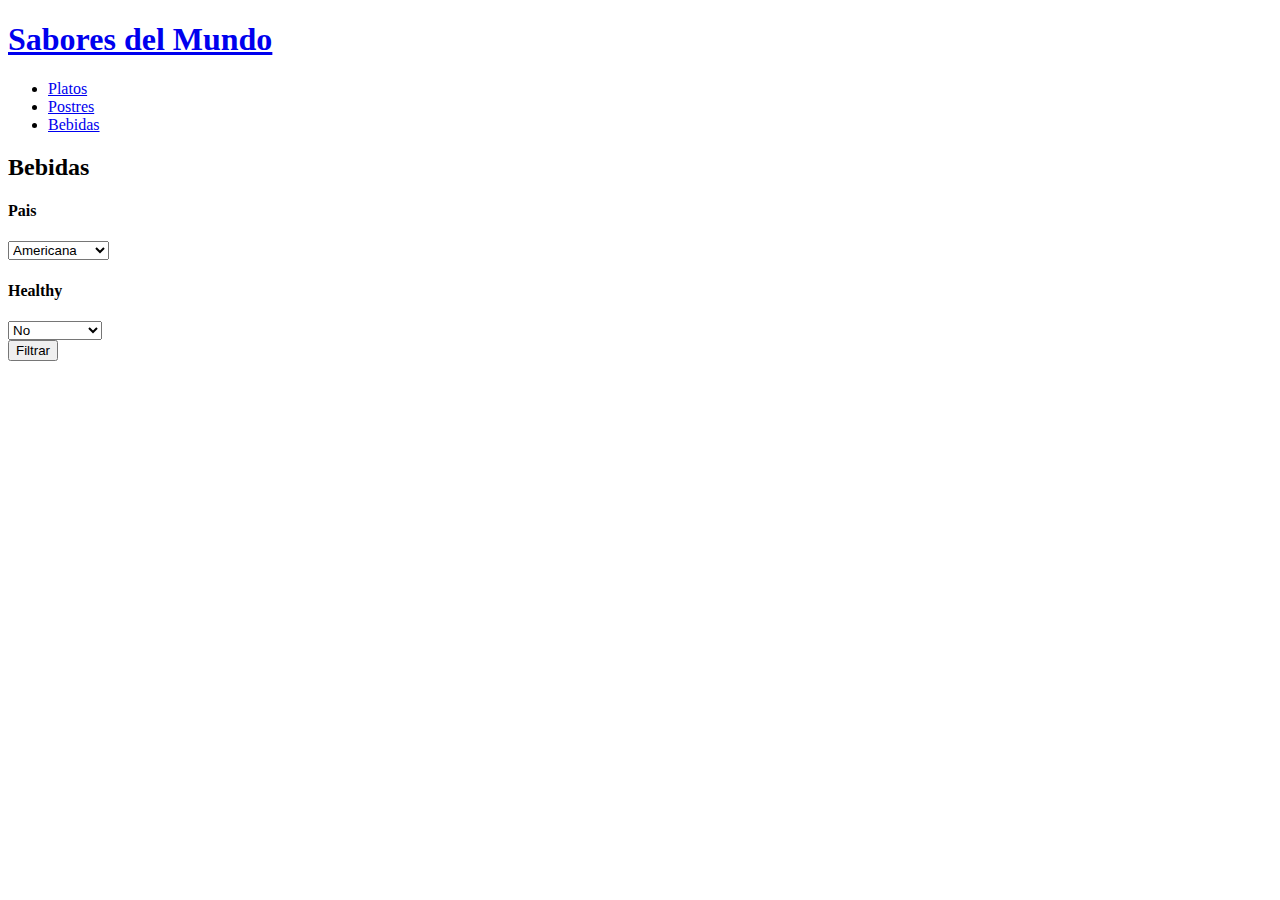
==== bebidas.html @ 656ae29a "js casi acabado" ====
<!DOCTYPE html>
<html lang="en">
<head>
    <meta charset="UTF-8">
    <meta http-equiv="X-UA-Compatible" content="IE=edge">
    <meta name="viewport" content="width=device-width, initial-scale=1.0">
    <title>Bebidas</title>
</head>
<body>
    <section id="inicio">
        <h1 id="tituloclick"><a href="index.html" onclick="seleccionar()">Sabores del Mundo</a></h1>
        <ul id="barraInicio">
            <li id="platos"><a href="platos.html" onclick="seleccionar()">Platos</a></li>
            <li id="postres"><a href="postres.html" onclick="seleccionar()">Postres</a></li>
            <li id="bebidas"><a href="bebidas.html" onclick="seleccionar()">Bebidas</a></li>
        </ul>
    <h2>Bebidas</h2>
    <div class="menubebidass">
            <h4>Pais</h4>
            <select class="paisbebidas" id="paisbebidas">
                <option value="America">Americana</option>
                <option value="Francesa">Francesa</option>
                <option value="Italiana">Italiana</option>
                <option value="Japonesa" >Japonesa</option>
                <option value="Asia">Asiatica</option>
                <option value="Mediterranea">Mediterranea</option>
                <option value="China">China</option>
                <option value="Mexicana">mexicana</option>
                <option value="India">India</option>
                <option value="Inglesa">Inglesa</option>
            </select>
    </div>
    <div class="menubebidas">
            <h4>Healthy</h4>        
            <select class="healthbebidas" id="healthbebidas">
                <option value="Normal">No</option>
                <option value="vegetariana">Vegetariana</option>
                <option value="vegana">Vegana</option>
            </select>
    </div>
    <button id="botonFiltrarBebidas">Filtrar</button>

    <section id="bebidasRicas"></section>
    <script src="js/bebidas.js"></script>
    
    
    
</body>
</html>
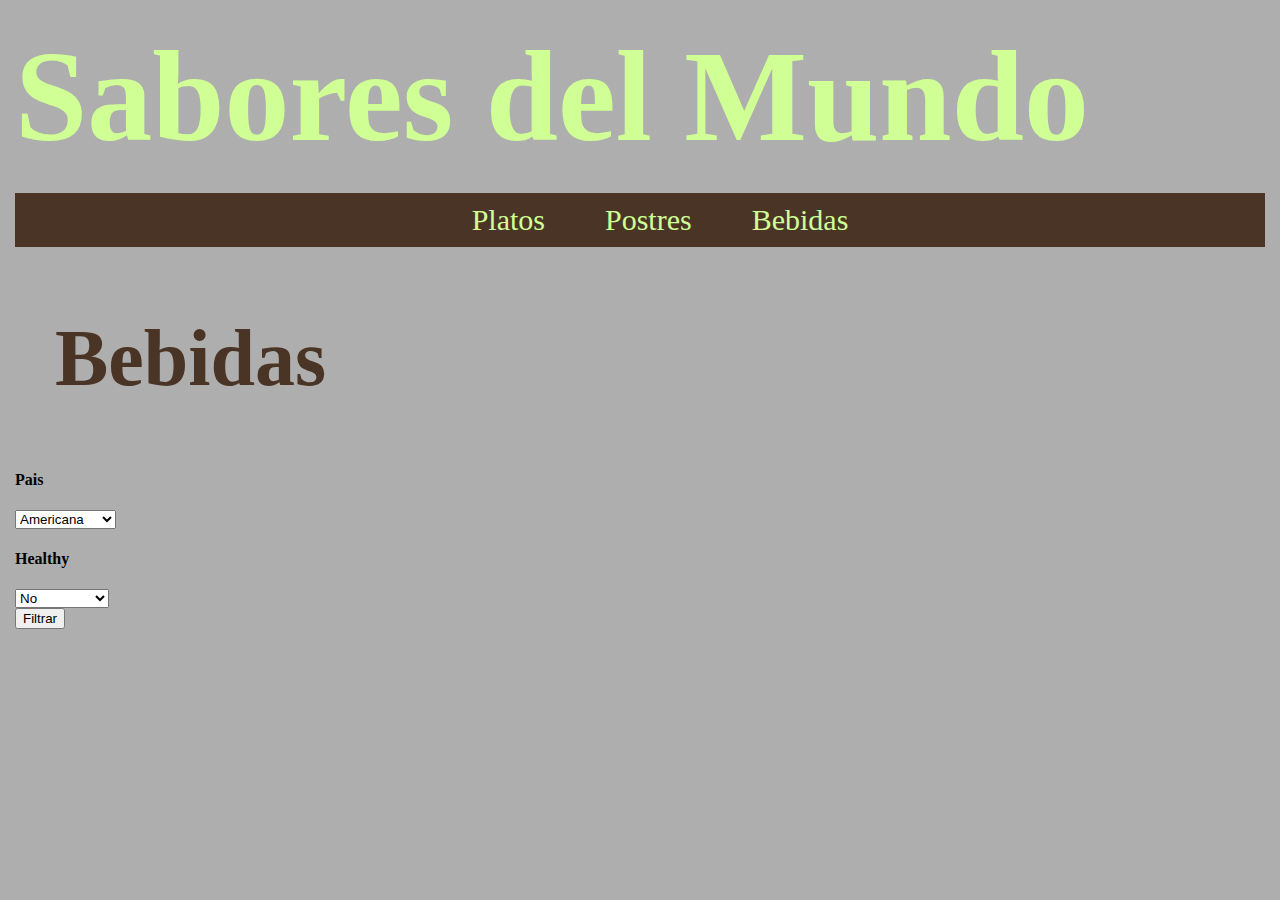
==== commit 49442cee: "inicio favoritosy css" ====
--- a/bebidas.html
+++ b/bebidas.html
@@ -4,44 +4,48 @@
     <meta charset="UTF-8">
     <meta http-equiv="X-UA-Compatible" content="IE=edge">
     <meta name="viewport" content="width=device-width, initial-scale=1.0">
+    <link rel="stylesheet" href="https://cdnjs.cloudflare.com/ajax/libs/font-awesome/6.3.0/css/all.min.css" integrity="sha512-SzlrxWUlpfuzQ+pcUCosxcglQRNAq/DZjVsC0lE40xsADsfeQoEypE+enwcOiGjk/bSuGGKHEyjSoQ1zVisanQ==" crossorigin="anonymous" referrerpolicy="no-referrer" />    <link rel="stylesheet" href="css/platos.css">
+    <link rel="stylesheet" href="css/bebidas.css">
     <title>Bebidas</title>
 </head>
 <body>
-    <section id="inicio">
-        <h1 id="tituloclick"><a href="index.html" onclick="seleccionar()">Sabores del Mundo</a></h1>
-        <ul id="barraInicio">
-            <li id="platos"><a href="platos.html" onclick="seleccionar()">Platos</a></li>
-            <li id="postres"><a href="postres.html" onclick="seleccionar()">Postres</a></li>
-            <li id="bebidas"><a href="bebidas.html" onclick="seleccionar()">Bebidas</a></li>
-        </ul>
-    <h2>Bebidas</h2>
-    <div class="menubebidass">
-            <h4>Pais</h4>
-            <select class="paisbebidas" id="paisbebidas">
-                <option value="America">Americana</option>
-                <option value="Francesa">Francesa</option>
-                <option value="Italiana">Italiana</option>
-                <option value="Japonesa" >Japonesa</option>
-                <option value="Asia">Asiatica</option>
-                <option value="Mediterranea">Mediterranea</option>
-                <option value="China">China</option>
-                <option value="Mexicana">mexicana</option>
-                <option value="India">India</option>
-                <option value="Inglesa">Inglesa</option>
-            </select>
-    </div>
-    <div class="menubebidas">
-            <h4>Healthy</h4>        
-            <select class="healthbebidas" id="healthbebidas">
-                <option value="Normal">No</option>
-                <option value="vegetariana">Vegetariana</option>
-                <option value="vegana">Vegana</option>
-            </select>
-    </div>
-    <button id="botonFiltrarBebidas">Filtrar</button>
-
+    <header>
+        <section id="inicio">
+            <h1 id="tituloclick"><a href="index.html" onclick="seleccionar()">Sabores del Mundo</a></h1>
+            <ul id="barraInicio">
+                <li id="platos"><a href="platos.html" onclick="seleccionar()">Platos</a></li>
+                <li id="postres"><a href="postres.html" onclick="seleccionar()">Postres</a></li>
+                <li id="bebidas"><a href="bebidas.html" onclick="seleccionar()">Bebidas</a></li>
+            </ul>
+        </section>
+        <h2>Bebidas</h2>
+        <div class="menubebidass">
+                <h4>Pais</h4>
+                <select class="paisbebidas" id="paisbebidas">
+                    <option value="America">Americana</option>
+                    <option value="Francesa">Francesa</option>
+                    <option value="Italiana">Italiana</option>
+                    <option value="Japonesa" >Japonesa</option>
+                    <option value="Asia">Asiatica</option>
+                    <option value="Mediterranea">Mediterranea</option>
+                    <option value="China">China</option>
+                    <option value="Mexicana">mexicana</option>
+                    <option value="India">India</option>
+                    <option value="Inglesa">Inglesa</option>
+                </select>
+        </div>
+        <div class="menubebidas">
+                <h4>Healthy</h4>        
+                <select class="healthbebidas" id="healthbebidas">
+                    <option value="Normal">No</option>
+                    <option value="vegetariana">Vegetariana</option>
+                    <option value="vegana">Vegana</option>
+                </select>
+        </div>
+        <button id="botonFiltrarBebidas">Filtrar</button>
+    </header>
     <section id="bebidasRicas"></section>
-    <script src="js/bebidas.js"></script>
+    <script type="module" src="js/bebidas.js"></script>
     
     
     
--- a/css/platos.css
+++ b/css/platos.css
@@ -0,0 +1,137 @@
+
+.hidden{
+  display:none;
+}
+body{
+  background:  linear-gradient(to right,rgba(94, 94, 94, 0.7),rgba(94,94,94,0.7)), url("https://cdn.businessinsider.es/sites/navi.axelspringer.es/public/media/image/2020/10/comida-platos-mesa-comida-2115297.jpg?tf=1080x");
+  background-size: 100%;
+}
+
+#platosRicos{
+  background-color:rgba(94, 94, 94, 0.9);
+  margin-top: 150px;
+}
+h1 a{
+  color:#d0ff95;
+  font-size: 130px;
+  text-decoration: none;
+}
+
+h2{
+  color:#4a3425;
+  font-size: 80px;
+  margin-left: 40px;
+}
+
+#nombrefiltros{
+  color:#fff;
+  font-size: 50px;
+  margin-bottom:0px
+}
+
+#barraInicio{
+  list-style: none;
+  padding-top: 10px;
+  padding-bottom: 10px;
+  background-color: #4a3425;
+  text-align: center;
+  display: flex;
+  justify-content: center;
+  padding-left: 0px;
+  
+  
+}
+
+#barraInicio li a{
+  text-decoration: none;
+  color: #d0ff95;
+  padding: 10px;
+  text-align: center;
+  border-radius: 10px;
+  font-size: 30px;
+  padding-left: 50px;
+  
+}
+
+#corazon{
+  color:red;
+
+}
+
+#filtros{
+  
+  display:-webkit-flex;
+  justify-content: center;
+}
+
+.paisplatos, .menuplatos, .tipoplatos, .healthplatos{
+  padding-right: 50px;
+  text-align: center;
+  
+}
+
+#paisplatos, #comidaplatos, #tipocomidaplatos, #healthplatos{
+  color:#fff;
+  background: none;
+  border:none;
+  font-size: 30px;
+}
+
+#seccionBoton{
+  text-align: center;
+  margin-top: 70px;
+}
+
+#botonFiltrarPlatos{
+  background: none;
+  border: 5px solid#4a3425;
+  border-radius: 20px;
+  color:#d0ff95;
+  font-size: 50px;
+  margin-top: 30px;
+  text-align: right;
+}
+
+h3{
+  color:#fff;
+  font-size: 30px;
+}
+
+article{
+  margin-left: 10px;
+}
+
+article a{
+  text-decoration: none;
+}
+
+.fa-angle-down{
+  text-decoration: none;
+  background: none;
+  border:none;
+  color:#fff;
+  display:block;
+  padding-top:5px;
+  padding-bottom: 5px;
+  font-size: 20px;
+  margin-left: 10px;
+}
+
+.fa-regular{
+  text-decoration: none;
+  background: none;
+  border:none;
+  color:#fff;
+  display:block;
+  padding-top:5px;
+  padding-bottom: 5px;
+  font-size: 20px;
+  margin-left: 10px;
+}
+#cargarImagen{
+  text-align: center;
+}
+#cargarImagen img{
+  width: 500px;
+  height: 500px;
+}--- a/css/bebidas.css
+++ b/css/bebidas.css
@@ -0,0 +1,14 @@
+
+.hidden{
+    display:none;
+}
+body{
+    background:  linear-gradient(to right,rgba(94, 94, 94, 0.5),rgba(94,94,94,0.5)), url("https://cdn.businessinsider.es/sites/navi.axelspringer.es/public/media/image/2020/10/comida-platos-mesa-comida-2115297.jpg?tf=1080x");
+    margin:15px;
+}
+h1 a{
+    color:#d0ff95;
+    font-size: 130px;
+    text-decoration: none;
+}
+
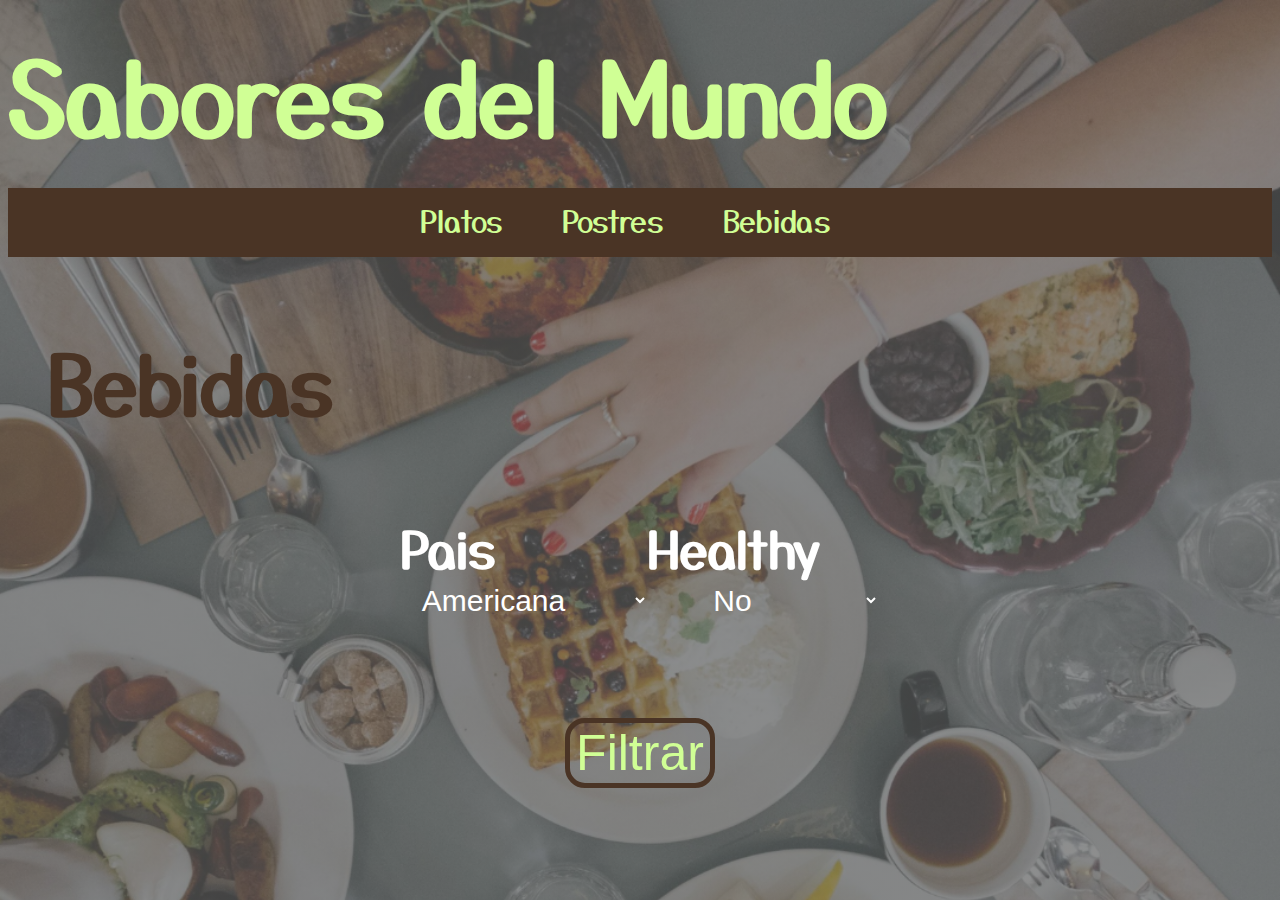
==== commit fcb52ad8: "acabado 1.0" ====
--- a/bebidas.html
+++ b/bebidas.html
@@ -5,6 +5,9 @@
     <meta http-equiv="X-UA-Compatible" content="IE=edge">
     <meta name="viewport" content="width=device-width, initial-scale=1.0">
     <link rel="stylesheet" href="https://cdnjs.cloudflare.com/ajax/libs/font-awesome/6.3.0/css/all.min.css" integrity="sha512-SzlrxWUlpfuzQ+pcUCosxcglQRNAq/DZjVsC0lE40xsADsfeQoEypE+enwcOiGjk/bSuGGKHEyjSoQ1zVisanQ==" crossorigin="anonymous" referrerpolicy="no-referrer" />    <link rel="stylesheet" href="css/platos.css">
+    <link rel="preconnect" href="https://fonts.googleapis.com">
+    <link rel="preconnect" href="https://fonts.gstatic.com" crossorigin>
+    <link href="https://fonts.googleapis.com/css2?family=Yusei+Magic&display=swap" rel="stylesheet"> 
     <link rel="stylesheet" href="css/bebidas.css">
     <title>Bebidas</title>
 </head>
@@ -16,33 +19,40 @@
                 <li id="platos"><a href="platos.html" onclick="seleccionar()">Platos</a></li>
                 <li id="postres"><a href="postres.html" onclick="seleccionar()">Postres</a></li>
                 <li id="bebidas"><a href="bebidas.html" onclick="seleccionar()">Bebidas</a></li>
+                <li id="corazon"><a href="favoritos.html" onclick="seleccionar()"><i class="fa-solid fa-heart"></i></a></li>
             </ul>
         </section>
+    </header>
         <h2>Bebidas</h2>
-        <div class="menubebidass">
-                <h4>Pais</h4>
-                <select class="paisbebidas" id="paisbebidas">
-                    <option value="America">Americana</option>
-                    <option value="Francesa">Francesa</option>
-                    <option value="Italiana">Italiana</option>
-                    <option value="Japonesa" >Japonesa</option>
-                    <option value="Asia">Asiatica</option>
-                    <option value="Mediterranea">Mediterranea</option>
-                    <option value="China">China</option>
-                    <option value="Mexicana">mexicana</option>
-                    <option value="India">India</option>
-                    <option value="Inglesa">Inglesa</option>
-                </select>
-        </div>
-        <div class="menubebidas">
-                <h4>Healthy</h4>        
-                <select class="healthbebidas" id="healthbebidas">
-                    <option value="Normal">No</option>
-                    <option value="vegetariana">Vegetariana</option>
-                    <option value="vegana">Vegana</option>
-                </select>
-        </div>
-        <button id="botonFiltrarBebidas">Filtrar</button>
+        <section id="gif"></section>
+        <section id="filtros">
+            <div class="menubebidass">
+                    <h4 id="nombrefiltros">Pais</h4>
+                    <select class="paisbebidas" id="paisbebidas">
+                        <option value="America">Americana</option>
+                        <option value="Francesa">Francesa</option>
+                        <option value="Italiana">Italiana</option>
+                        <option value="Japonesa" >Japonesa</option>
+                        <option value="Asia">Asiatica</option>
+                        <option value="Mediterranea">Mediterranea</option>
+                        <option value="China">China</option>
+                        <option value="Mexicana">mexicana</option>
+                        <option value="India">India</option>
+                        <option value="Inglesa">Inglesa</option>
+                    </select>
+            </div>
+            <div class="menubebidas">
+                    <h4 id="nombrefiltros">Healthy</h4>        
+                    <select class="healthbebidas" id="healthbebidas">
+                        <option value="Normal">No</option>
+                        <option value="vegetariana">Vegetariana</option>
+                        <option value="vegana">Vegana</option>
+                    </select>
+            </div>
+        </section>
+        <section id="seccionBoton">
+            <button id="botonFiltrarBebidas">Filtrar</button>
+        </section>
     </header>
     <section id="bebidasRicas"></section>
     <script type="module" src="js/bebidas.js"></script>
--- a/css/platos.css
+++ b/css/platos.css
@@ -3,17 +3,20 @@
   display:none;
 }
 body{
-  background:  linear-gradient(to right,rgba(94, 94, 94, 0.7),rgba(94,94,94,0.7)), url("https://cdn.businessinsider.es/sites/navi.axelspringer.es/public/media/image/2020/10/comida-platos-mesa-comida-2115297.jpg?tf=1080x");
+  background:  linear-gradient(to right,rgba(94, 94, 94, 0.7),rgba(94,94,94,0.7)), url("../image/fondo.png");
   background-size: 100%;
+  /* background: cover;
+  background: no-repeat; */
+  background-attachment:fixed;
+  font-family: 'Yusei Magic', sans-serif;
 }
 
 #platosRicos{
-  background-color:rgba(94, 94, 94, 0.9);
   margin-top: 150px;
 }
 h1 a{
   color:#d0ff95;
-  font-size: 130px;
+  font-size: 100px;
   text-decoration: none;
 }
 
@@ -21,6 +24,7 @@
   color:#4a3425;
   font-size: 80px;
   margin-left: 40px;
+  margin-bottom: 5px;
 }
 
 #nombrefiltros{
@@ -38,8 +42,6 @@
   display: flex;
   justify-content: center;
   padding-left: 0px;
-  
-  
 }
 
 #barraInicio li a{
@@ -50,7 +52,6 @@
   border-radius: 10px;
   font-size: 30px;
   padding-left: 50px;
-  
 }
 
 #corazon{
@@ -97,6 +98,14 @@
   font-size: 30px;
 }
 
+#imagen{
+  transition:0.5s;
+  margin-left: 60px;
+}
+#imagen:hover{
+  scale:150%;
+
+}
 article{
   margin-left: 10px;
 }
@@ -134,4 +143,16 @@
 #cargarImagen img{
   width: 500px;
   height: 500px;
+}
+
+ul li{
+  color:#fff;
+}
+
+#corazon{
+  color:red;
+  margin-left: 10px;
+  font-size: 30px;
+  margin-top: 5px;
+
 }--- a/css/bebidas.css
+++ b/css/bebidas.css
@@ -3,12 +3,97 @@
     display:none;
 }
 body{
-    background:  linear-gradient(to right,rgba(94, 94, 94, 0.5),rgba(94,94,94,0.5)), url("https://cdn.businessinsider.es/sites/navi.axelspringer.es/public/media/image/2020/10/comida-platos-mesa-comida-2115297.jpg?tf=1080x");
-    margin:15px;
+    background:  linear-gradient(to right,rgba(94, 94, 94, 0.7),rgba(94,94,94,0.7)), url("../image/fondo.png");
+    background-size: 100%;
+    background-attachment:fixed;
+    font-family: 'Yusei Magic', sans-serif;
 }
 h1 a{
     color:#d0ff95;
-    font-size: 130px;
+    font-size: 100px;
     text-decoration: none;
 }
 
+#nombrefiltros{
+    color:#fff;
+    font-size: 50px;
+    margin-bottom:0px
+}
+
+#filtros{
+  
+    display:-webkit-flex;
+    justify-content: center;
+}
+
+.paisbebidas, .healthbebidas{
+    padding-right: 50px;
+    text-align: center;
+    
+}
+  
+  #paisbebidas, #healthbebidas{
+    color:#fff;
+    background: none;
+    border:none;
+    font-size: 30px;
+}
+
+#seccionBoton{
+    text-align: center;
+    margin-top: 70px;
+}
+
+#botonFiltrarBebidas{
+    background: none;
+    border: 5px solid#4a3425;
+    border-radius: 20px;
+    color:#d0ff95;
+    font-size: 50px;
+    margin-top: 30px;
+    text-align: right;
+}
+
+h3{
+    color:#fff;
+    font-size: 30px;
+}
+  
+  article{
+    margin-left: 10px;
+}
+
+ul li{
+    color:#fff;
+}
+
+.fa-angle-down{
+    text-decoration: none;
+    background: none;
+    border:none;
+    color:#fff;
+    display:block;
+    padding-top:5px;
+    padding-bottom: 5px;
+    font-size: 20px;
+    margin-left: 10px;
+}
+  
+.fa-regular{
+    text-decoration: none;
+    background: none;
+    border:none;
+    color:#fff;
+    display:block;
+    padding-top:5px;
+    padding-bottom: 5px;
+    font-size: 20px;
+    margin-left: 10px;
+}
+
+#corazon{
+    color:red;
+    margin-left: 10px;
+    font-size: 30px;
+    margin-top: 5px;
+}